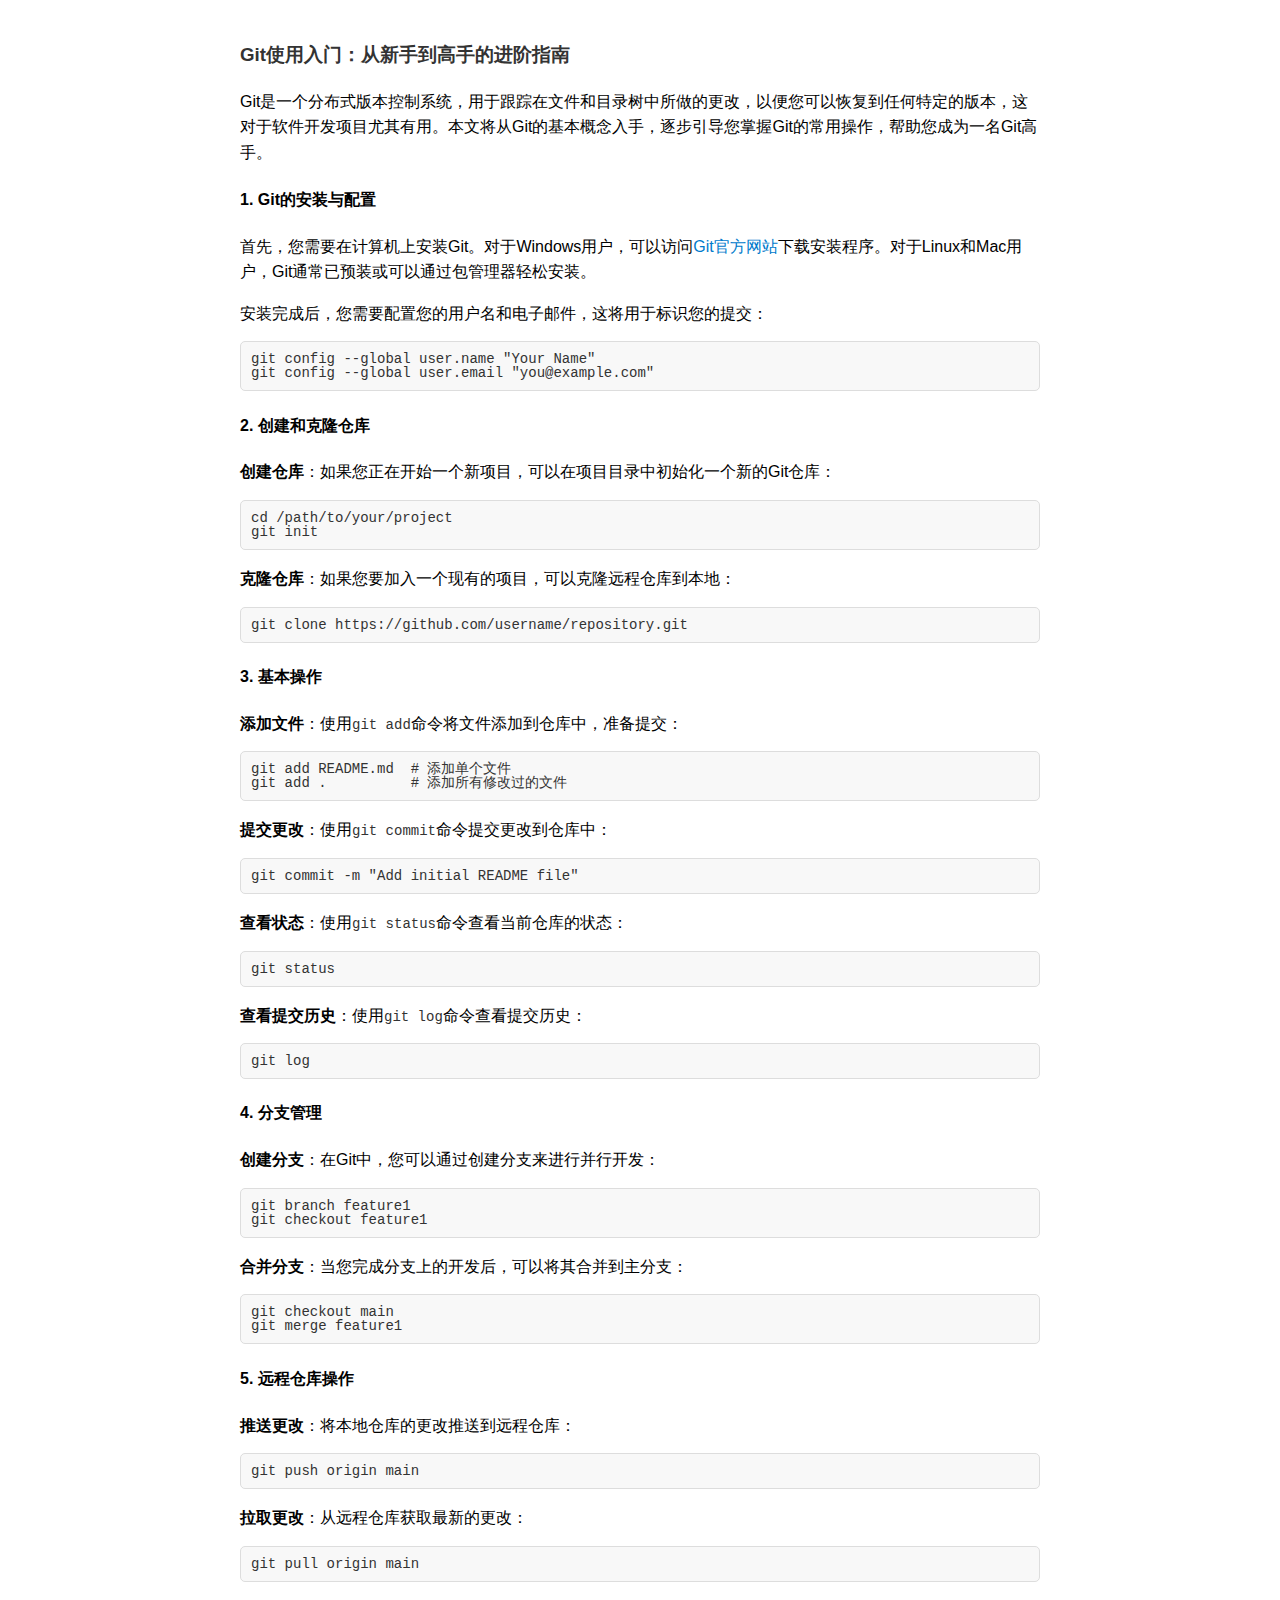
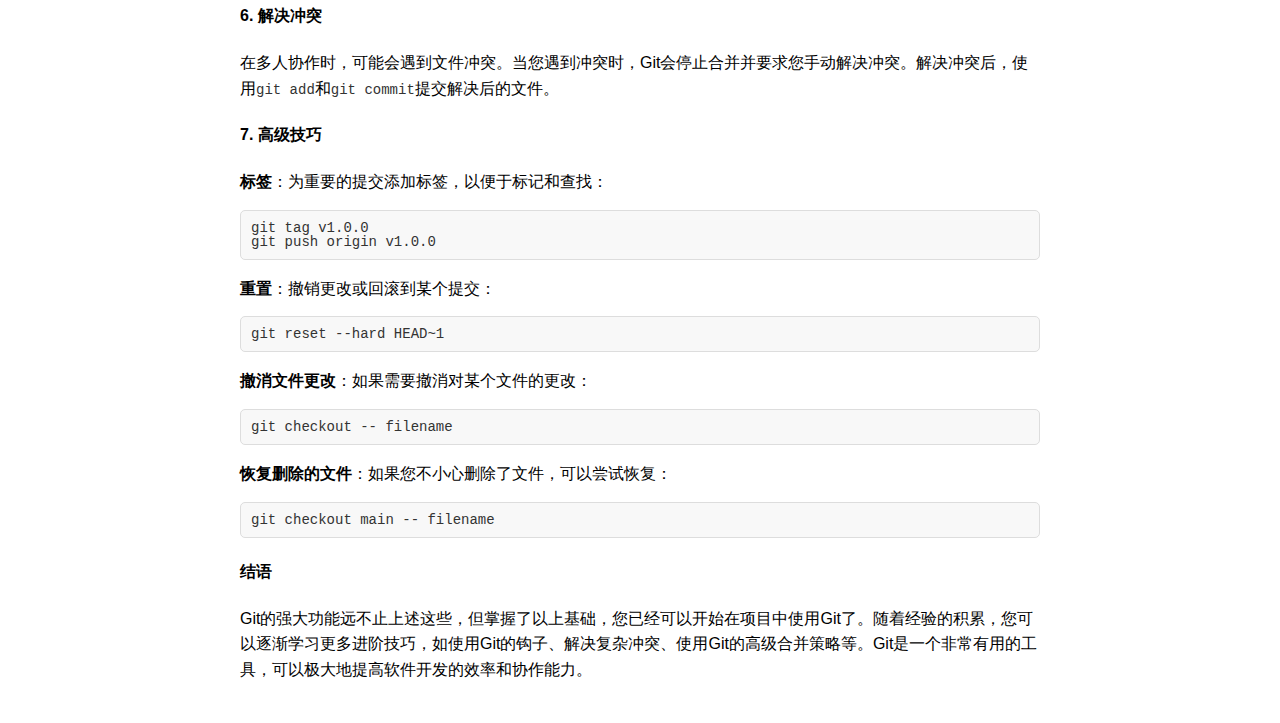
==== articles/Git使用入门：从新手到高手的进阶指南.html @ a42ae17e "文章修改示例" ====
<!DOCTYPE html>
        <html lang="en">
        <head>
            <meta charset="UTF-8">
            <meta name="viewport" content="width=device-width, initial-scale=1.0">
            <title>article1</title>
            <link rel="stylesheet" type="text/css" href="../css/article.css">
            <link rel="stylesheet" href="https://cdnjs.cloudflare.com/ajax/libs/font-awesome/6.0.0-beta3/css/all.min.css" integrity="sha512-Fo3rlrZj/k7ujTnHg4CGR2D7kSs0v4LLanw2qksYuRlEzO+tcaEPQogQ0KaoGN26/zrn20ImR1DfuLWnOo7aBA==" crossorigin="anonymous" referrerpolicy="no-referrer" />
        </head>
        <body>
            <h3>Git使用入门：从新手到高手的进阶指南</h3>
<p>Git是一个分布式版本控制系统，用于跟踪在文件和目录树中所做的更改，以便您可以恢复到任何特定的版本，这对于软件开发项目尤其有用。本文将从Git的基本概念入手，逐步引导您掌握Git的常用操作，帮助您成为一名Git高手。</p>
<h4>1. Git的安装与配置</h4>
<p>首先，您需要在计算机上安装Git。对于Windows用户，可以访问<a href="https://git-scm.com/downloads">Git官方网站</a>下载安装程序。对于Linux和Mac用户，Git通常已预装或可以通过包管理器轻松安装。</p>
<p>安装完成后，您需要配置您的用户名和电子邮件，这将用于标识您的提交：</p>
<pre class="highlight"><code class="language-bash number-lines">git config --global user.name "Your Name"
git config --global user.email "you@example.com"</code></pre>
<h4>2. 创建和克隆仓库</h4>
<p><strong>创建仓库</strong>：如果您正在开始一个新项目，可以在项目目录中初始化一个新的Git仓库：</p>
<pre class="highlight"><code class="language-bash">cd /path/to/your/project
git init</code></pre>
<p><strong>克隆仓库</strong>：如果您要加入一个现有的项目，可以克隆远程仓库到本地：</p>
<pre class="highlight"><code class="language-bash">git clone https://github.com/username/repository.git</code></pre>
<h4>3. 基本操作</h4>
<p><strong>添加文件</strong>：使用<code>git add</code>命令将文件添加到仓库中，准备提交：</p>
<pre class="highlight"><code class="language-bash">git add README.md  # 添加单个文件
git add .          # 添加所有修改过的文件</code></pre>
<p><strong>提交更改</strong>：使用<code>git commit</code>命令提交更改到仓库中：</p>
<pre class="highlight"><code class="language-bash">git commit -m "Add initial README file"</code></pre>
<p><strong>查看状态</strong>：使用<code>git status</code>命令查看当前仓库的状态：</p>
<pre class="highlight"><code class="language-bash">git status</code></pre>
<p><strong>查看提交历史</strong>：使用<code>git log</code>命令查看提交历史：</p>
<pre class="highlight"><code class="language-bash">git log</code></pre>
<h4>4. 分支管理</h4>
<p><strong>创建分支</strong>：在Git中，您可以通过创建分支来进行并行开发：</p>
<pre class="highlight"><code class="language-bash">git branch feature1
git checkout feature1</code></pre>
<p><strong>合并分支</strong>：当您完成分支上的开发后，可以将其合并到主分支：</p>
<pre class="highlight"><code class="language-bash">git checkout main
git merge feature1</code></pre>
<h4>5. 远程仓库操作</h4>
<p><strong>推送更改</strong>：将本地仓库的更改推送到远程仓库：</p>
<pre class="highlight"><code class="language-bash">git push origin main</code></pre>
<p><strong>拉取更改</strong>：从远程仓库获取最新的更改：</p>
<pre class="highlight"><code class="language-bash">git pull origin main</code></pre>
<h4>6. 解决冲突</h4>
<p>在多人协作时，可能会遇到文件冲突。当您遇到冲突时，Git会停止合并并要求您手动解决冲突。解决冲突后，使用<code>git add</code>和<code>git commit</code>提交解决后的文件。</p>
<h4>7. 高级技巧</h4>
<p><strong>标签</strong>：为重要的提交添加标签，以便于标记和查找：</p>
<pre class="highlight"><code class="language-bash">git tag v1.0.0
git push origin v1.0.0</code></pre>
<p><strong>重置</strong>：撤销更改或回滚到某个提交：</p>
<pre class="highlight"><code class="language-bash">git reset --hard HEAD~1</code></pre>
<p><strong>撤消文件更改</strong>：如果需要撤消对某个文件的更改：</p>
<pre class="highlight"><code class="language-bash">git checkout -- filename</code></pre>
<p><strong>恢复删除的文件</strong>：如果您不小心删除了文件，可以尝试恢复：</p>
<pre class="highlight"><code class="language-bash">git checkout main -- filename</code></pre>
<h4>结语</h4>
<p>Git的强大功能远不止上述这些，但掌握了以上基础，您已经可以开始在项目中使用Git了。随着经验的积累，您可以逐渐学习更多进阶技巧，如使用Git的钩子、解决复杂冲突、使用Git的高级合并策略等。Git是一个非常有用的工具，可以极大地提高软件开发的效率和协作能力。</p>
            <script type="text/javascript" src="../js/article.js"></script>
        </body>
        </html>
---- css/article.css ----
body {
    font-family: Arial, sans-serif;
    line-height: 1.6;
    margin: 40px;
    max-width: 800px;
    margin-left: auto;
    margin-right: auto;
}

h1, h2, h3 {
    color: #333;
}

p {
    margin-bottom: 15px;
}

a {
    color: #007acc;
    text-decoration: none;
}

a:hover {
    text-decoration: underline;
}

.highlight {
    background-color: #f8f8f8;
    border: 1px solid #ddd;
    padding: 10px;
    overflow-x: auto;
}

.hljs {
    display: block;
    overflow-x: auto;
    padding: 0.5em;
    color: #333;
    background: #fff;
}

.hljs-comment,
.hljs-quote {
    color: #998;
    font-style: italic;
}

pre {
    white-space: pre-wrap;
    word-wrap: break-word;
    display: block;
    line-height: 1;
    overflow: auto;
    color: var(--md-theme-code-block-color);
    border-radius: 5px 5px;
    font-family: source-code-pro, Menlo, Monaco, Consolas, Courier New, monospace;
    font-size: 14px;
    position: relative;
    clear: both;
}

code {
    color: #333;
    border-radius: 0 0 5px 5px;
    font-family: source-code-pro, Menlo, Monaco, Consolas, Courier New, monospace;
    font-size: 14px;
}

/* 复制按钮样式 */
.copy-button {
    position: absolute;
    top: 50%; /* 垂直居中 */
    right: 5px;
    transform: translateY(-50%); /* 垂直居中 */
    background-color: #f1f1f1;
    border: 1px solid #ccc;
    padding: 5px 10px;
    cursor: pointer;
    font-size: 12px;
    border-radius: 3px;
    opacity: 0;
    transition: opacity 0.3s ease-in-out;
}

.copy-button:hover {
    background-color: #e1e1e1;
}

/* 当鼠标悬停在 pre 上时显示复制按钮 */
pre:hover .copy-button {
    opacity: 1;
}

/* 成功复制后的样式 */
.success-icon {
    font-size: 16px;
    color: green;
    transition: transform 0.3s ease-in-out;
}

.success-icon.rotate {
    transform: rotate(360deg);
}

/* 行号列 */
.highlight .linenos {
    color: #999;
    display: table-cell;
    padding: 0 0.8em;
    text-align: right;
    vertical-align: top;
  }
  
  /* 代码列 */
  .highlight .code {
    display: table-cell;
  }
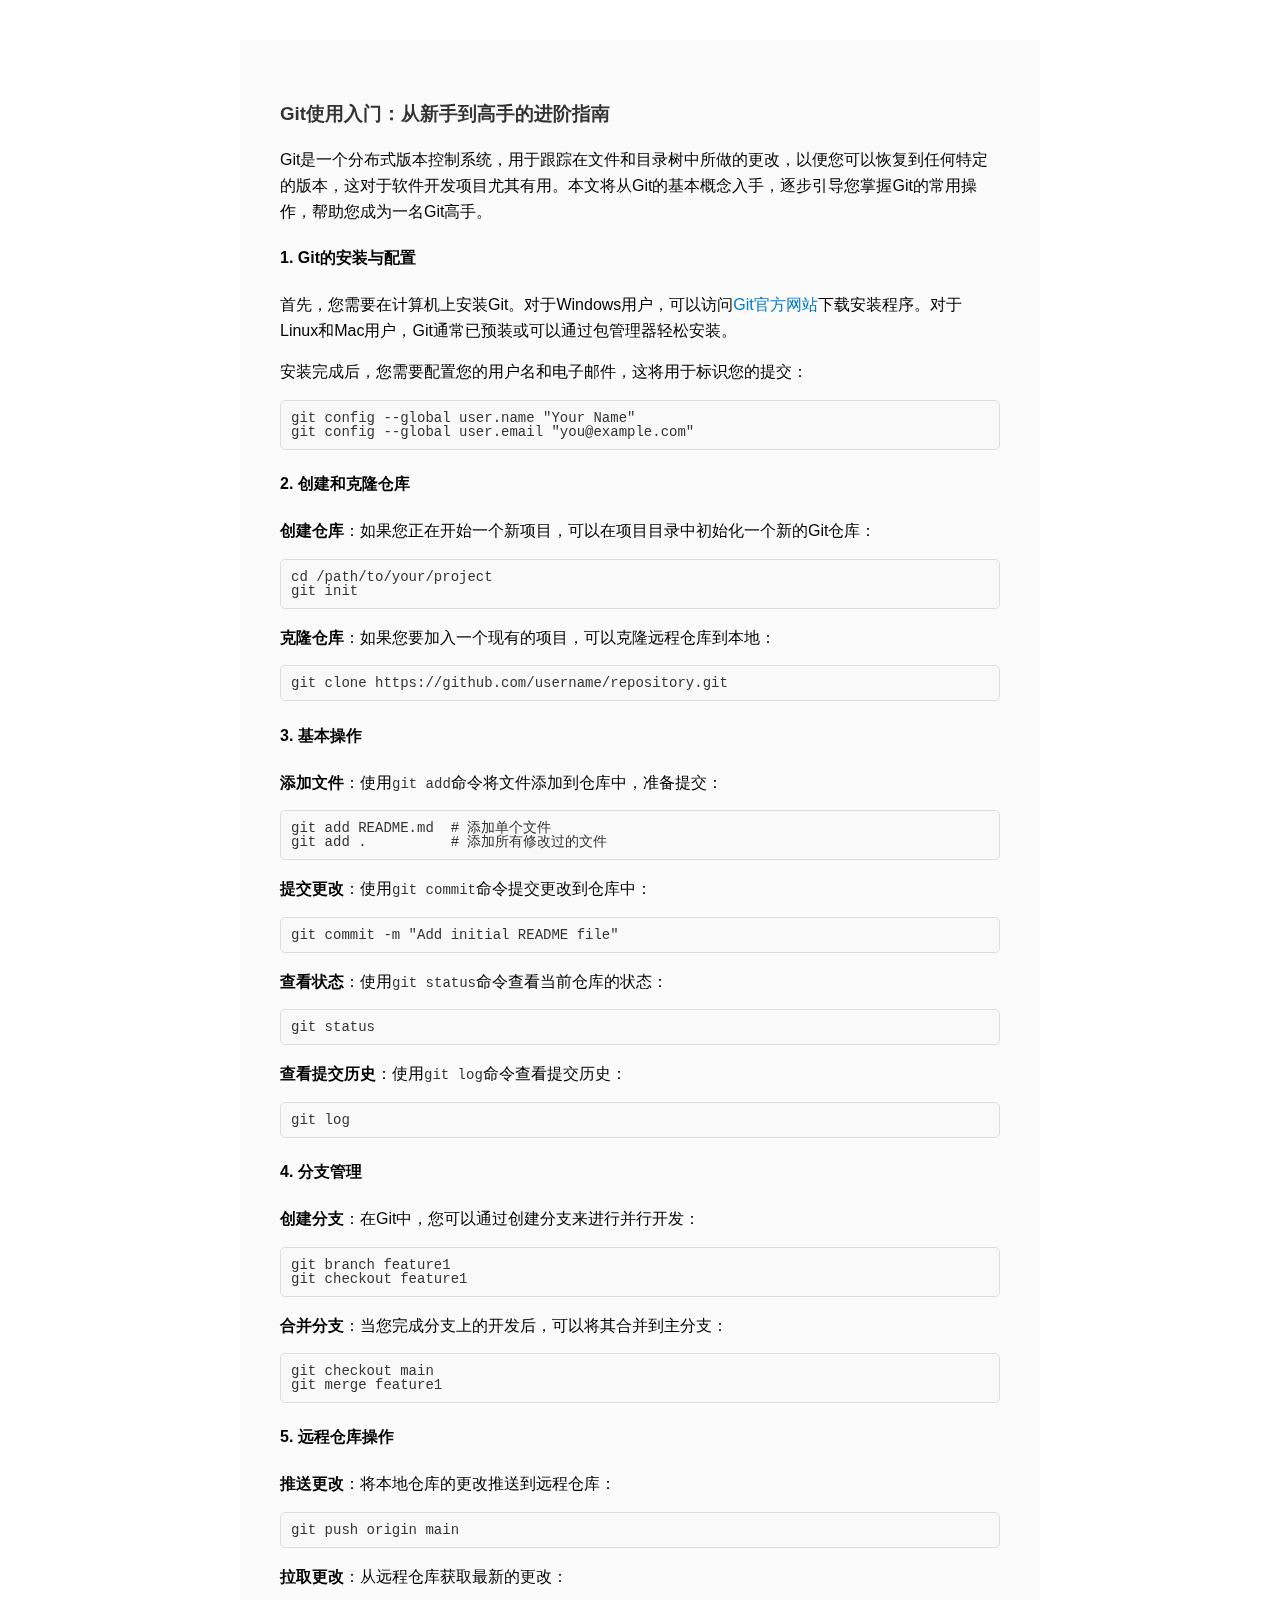
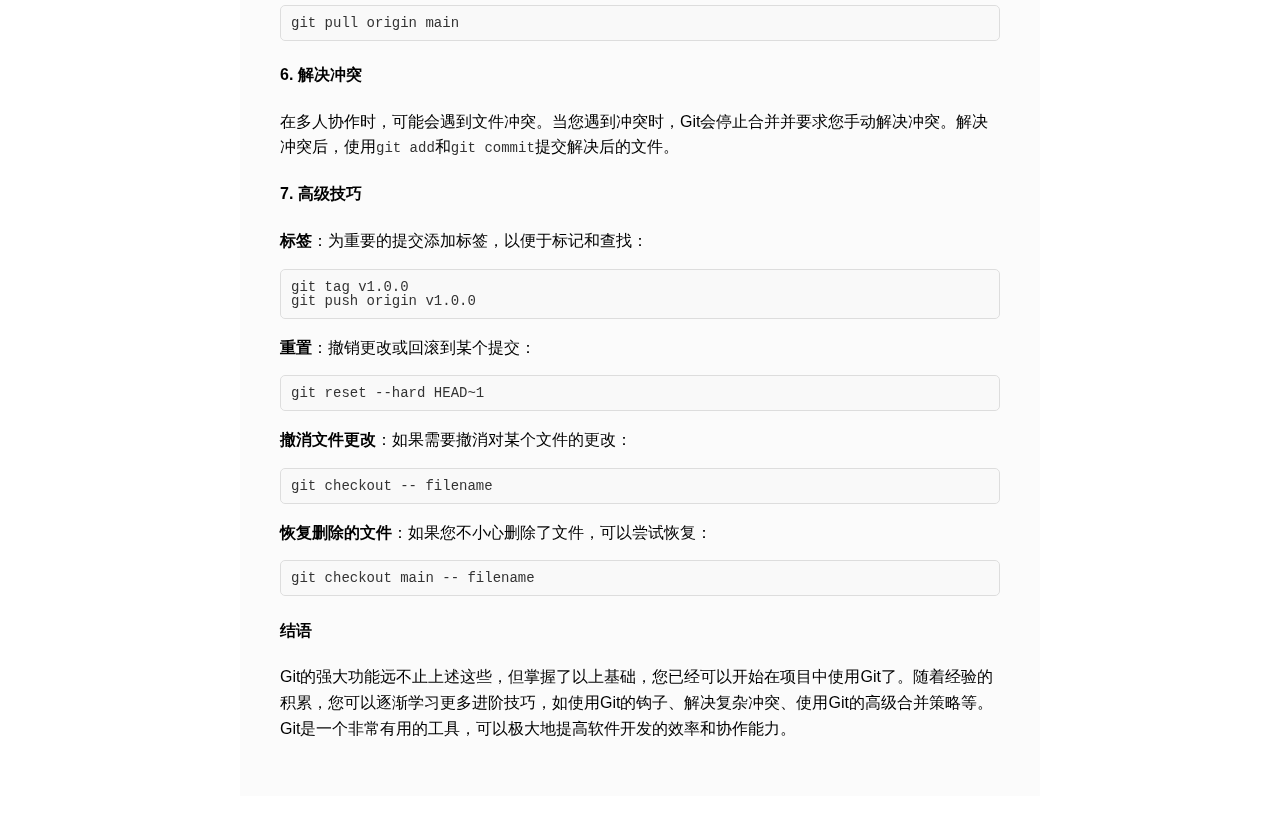
==== commit da9f951b: "样式加bug修改" ====
--- a/articles/Git使用入门：从新手到高手的进阶指南.html
+++ b/articles/Git使用入门：从新手到高手的进阶指南.html
@@ -9,6 +9,8 @@
             <link rel="stylesheet" href="https://cdnjs.cloudflare.com/ajax/libs/font-awesome/6.0.0-beta3/css/all.min.css" integrity="sha512-Fo3rlrZj/k7ujTnHg4CGR2D7kSs0v4LLanw2qksYuRlEzO+tcaEPQogQ0KaoGN26/zrn20ImR1DfuLWnOo7aBA==" crossorigin="anonymous" referrerpolicy="no-referrer" />
         </head>
         <body>
+            <div class="full-background"></div>
+            <div class="container">
             <h3>Git使用入门：从新手到高手的进阶指南</h3>
 <p>Git是一个分布式版本控制系统，用于跟踪在文件和目录树中所做的更改，以便您可以恢复到任何特定的版本，这对于软件开发项目尤其有用。本文将从Git的基本概念入手，逐步引导您掌握Git的常用操作，帮助您成为一名Git高手。</p>
 <h4>1. Git的安装与配置</h4>
@@ -58,6 +60,8 @@
 <pre class="highlight"><code class="language-bash">git checkout main -- filename</code></pre>
 <h4>结语</h4>
 <p>Git的强大功能远不止上述这些，但掌握了以上基础，您已经可以开始在项目中使用Git了。随着经验的积累，您可以逐渐学习更多进阶技巧，如使用Git的钩子、解决复杂冲突、使用Git的高级合并策略等。Git是一个非常有用的工具，可以极大地提高软件开发的效率和协作能力。</p>
+</div>
+            
             <script type="text/javascript" src="../js/article.js"></script>
         </body>
         </html>
--- a/css/article.css
+++ b/css/article.css
@@ -7,7 +7,9 @@
     margin-right: auto;
 }
 
-h1, h2, h3 {
+h1,
+h2,
+h3 {
     color: #333;
 }
 
@@ -25,7 +27,7 @@
 }
 
 .highlight {
-    background-color: #f8f8f8;
+    background-color: #f9f9f9c7;
     border: 1px solid #ddd;
     padding: 10px;
     overflow-x: auto;
@@ -56,7 +58,6 @@
     font-family: source-code-pro, Menlo, Monaco, Consolas, Courier New, monospace;
     font-size: 14px;
     position: relative;
-    clear: both;
 }
 
 code {
@@ -69,9 +70,11 @@
 /* 复制按钮样式 */
 .copy-button {
     position: absolute;
-    top: 50%; /* 垂直居中 */
+    top: 50%;
+    /* 垂直居中 */
     right: 5px;
-    transform: translateY(-50%); /* 垂直居中 */
+    transform: translateY(-50%);
+    /* 垂直居中 */
     background-color: #f1f1f1;
     border: 1px solid #ccc;
     padding: 5px 10px;
@@ -109,9 +112,40 @@
     padding: 0 0.8em;
     text-align: right;
     vertical-align: top;
-  }
-  
-  /* 代码列 */
-  .highlight .code {
+}
+
+/* 代码列 */
+.highlight .code {
     display: table-cell;
+}
+
+.full-background:before {
+    content: ' ';
+    display: block;
+    position: fixed;
+    left: 0;
+    top: 0;
+    width: 100%;
+    height: 105%;
+    opacity: 0.5;
+    /* 50%的透明度 */
+    /* 设置背景图片 */
+    background-image: url('https://go.fuyeor.com/ran/pic');
+    background-repeat: no-repeat;
+    /* 确保背景图片覆盖整个容器 */
+    background-size: cover;
+    /* 背景图片居中显示 */
+    background-position: center;
+    /* 使背景图片固定，即使页面滚动也不会移动 */
+    background-attachment: fixed;
+    z-index: -1;
+}
+
+.container {
+    background-color: #f7f7f77c;
+    padding: 40px;
+    margin: 0%;
+    top:0;
+    width: fit-content;
+    height: fit-content;
   }